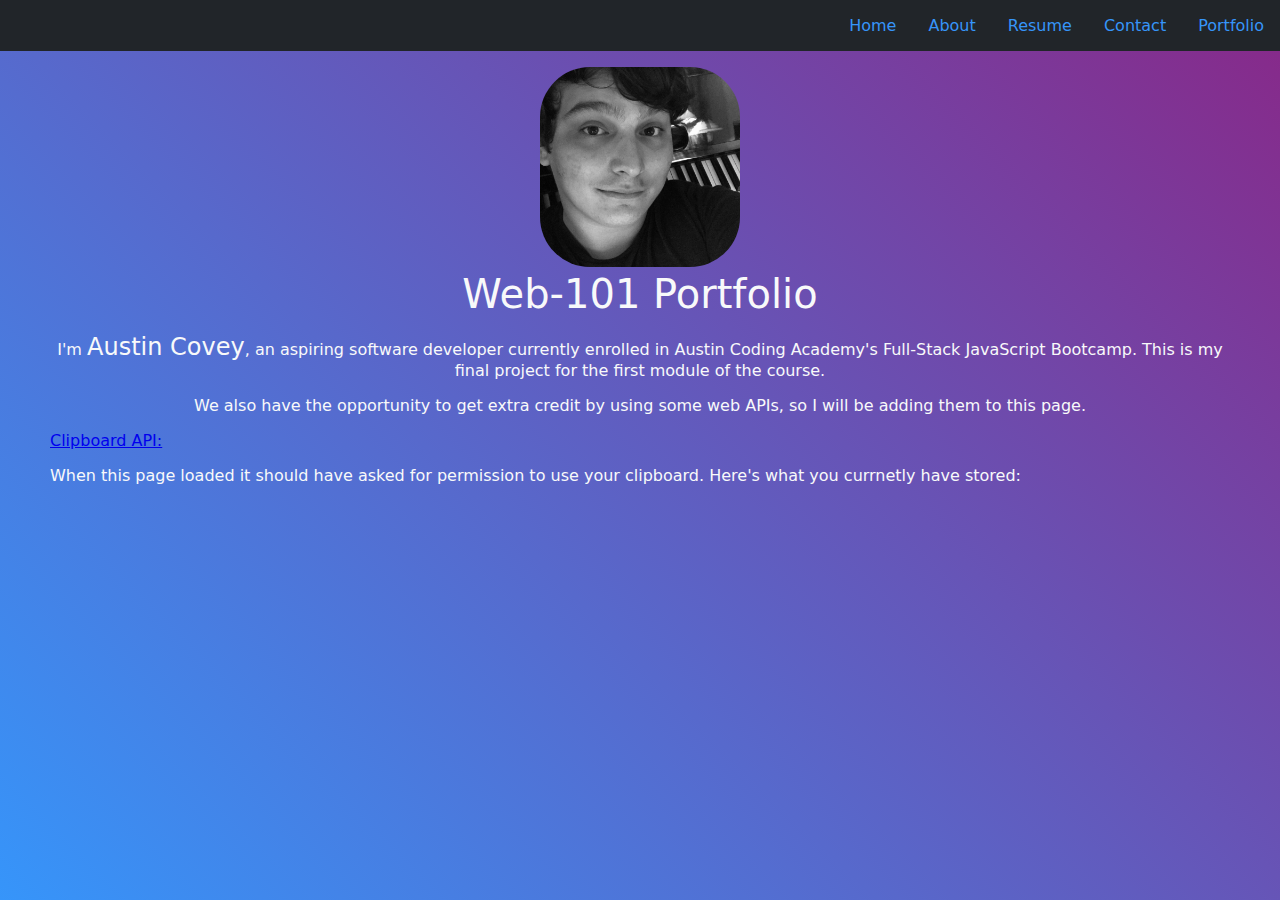
==== index.html @ 27605db6 "need to check if 'document not in focus' promise error happens" ====
<!DOCTYPE html>
<html lang="en">
  <head>
    <meta charset="UTF-8" />
    <meta name="viewport" content="width=device-width, initial-scale=1.0" />
    <link
      href="[data-uri]"
      rel="icon"
      type="image/x-icon"
    />
    <script src="script.js" defer></script>
    <link rel="stylesheet" href="./style.css" />
    <title>Home Page</title>
  </head>
  <body class="">
    <nav>
      <ul class="" id="nav-element">
        <li class="nav-item">
          <a class="nav-link active" aria-current="page" href="./index.html"
            >Home</a
          >
        </li>
        <li class="nav-item">
          <a class="nav-link" href="./about.html">About</a>
        </li>
        <li class="nav-item">
          <a class="nav-link" href="./resume.html">Resume</a>
        </li>
        <li class="nav-item">
          <a class="nav-link" href="./contact.html">Contact</a>
        </li>
        <li class="nav-item">
          <a class="nav-link" href="./portfolio.html">Portfolio</a>
        </li>
      </ul>
    </nav>
    <section class="content-1">
      <img src="./cringe.jpeg" alt="profile picture" class="profile-pic" />
      <h1 class="text-light">Web-101 Portfolio</h1>
      <p>
        I'm <span class="name">Austin Covey</span>, an aspiring software
        developer currently enrolled in Austin Coding Academy's Full-Stack
        JavaScript Bootcamp. This is my final project for the first module of
        the course.
      </p>
      <p>
        We also have the opportunity to get extra credit by using some web APIs,
        so I will be adding them to this page.
      </p>
    </section>
    <section class="content-2">
      <h4>
        <a href="https://developer.mozilla.org/en-US/docs/Web/API/Clipboard_API"
          >Clipboard API:</a
        >
      </h4>
      <p>
        When this page loaded it should have asked for permission to use your
        clipboard. Here's what you currnetly have stored:
      </p>
      <p class="clip"></p>
    </section>
    <section class="content-3">
      <!-- <div id="div1" ondrop="drop(event)" ondragover="allowDrop(event)"></div>

      <img
        id="drag1"
        src="./cringe.jpeg"
        draggable="true"
        ondragstart="drag(event)"
      /> -->
    </section>
  </body>
</html>
---- style.css ----
* {
  box-sizing: border-box;
}

html {
  height: 100vh;
  background-image: linear-gradient(45deg, #3695fa, #882888);
}

h1,
h2,
h3,
h4,
h5,
h6 {
  margin-top: 0;
  margin-bottom: 0.5rem;
  font-weight: 400;
  /* line-height: 1.2; */
}

h1 {
  font-size: 2.5rem;
}

body {
  /* background-image: linear-gradient(45deg, #3695fa, #882888); */
  /* height: 115vh; */
  /* overflow: hidden; */
  /* font-family: system-ui, -apple-system, "Segoe UI", Roboto, "Helvetica Neue",
    "Noto Sans", "Liberation Sans", Arial, sans-serif, "Apple Color Emoji",
    "Segoe UI Emoji", "Segoe UI Symbol", "Noto Color Emoji"; */
  font-family: system-ui, -apple-system, "Segoe UI", Roboto, "Helvetica Neue",
    "Noto Sans", "Liberation Sans", Arial, sans-serif, "Apple Color Emoji",
    "Segoe UI Emoji", "Segoe UI Symbol", "Noto Color Emoji";
  margin: 0;
  color: rgb(248, 249, 250);
}

section {
  text-align: justify;
  margin: 10px 50px;
}

#div1 {
  width: 350px;
  height: 70px;
  padding: 10px;
  border: 1px solid #aaaaaa;
}

/* NAV SECTION */
nav {
  background-color: rgb(33, 37, 41);
  display: flex;
  justify-content: center;
}
ul {
  display: flex;
  justify-content: flex-end;
  list-style-type: none;
  padding-inline-start: 0;
}
li > a {
  padding: 1em 1em;
  text-decoration: none;
  color: #3695fa;
  transition: color 150ms;
}
li > a:hover {
  color: rgb(4, 59, 179);

  /* transform: translateY(-10px); */
  transform: scale(1.2);
}

.content-1 {
  margin-top: 1rem;
  text-align: center;
}

.profile-pic {
  height: 200px;
  border-radius: 25%;
  display: inline-block;
}

.name {
  font-size: 1.5em;
}

@media (min-width: 576px) {
  nav {
    justify-content: flex-end;
  }
}

/* @media (min-width: 992px) {
  .container {
    display: grid;
    grid-template-columns: 1fr 1fr 1fr;
    grid-template-rows: 1fr 1fr;
    grid-template-areas:
      "main main main"
      "one two three";
  }
  .one,
  .two,
  .three {
    background-color: blue;
  }
  h1 {
    font-size: 60px;
  }
} */
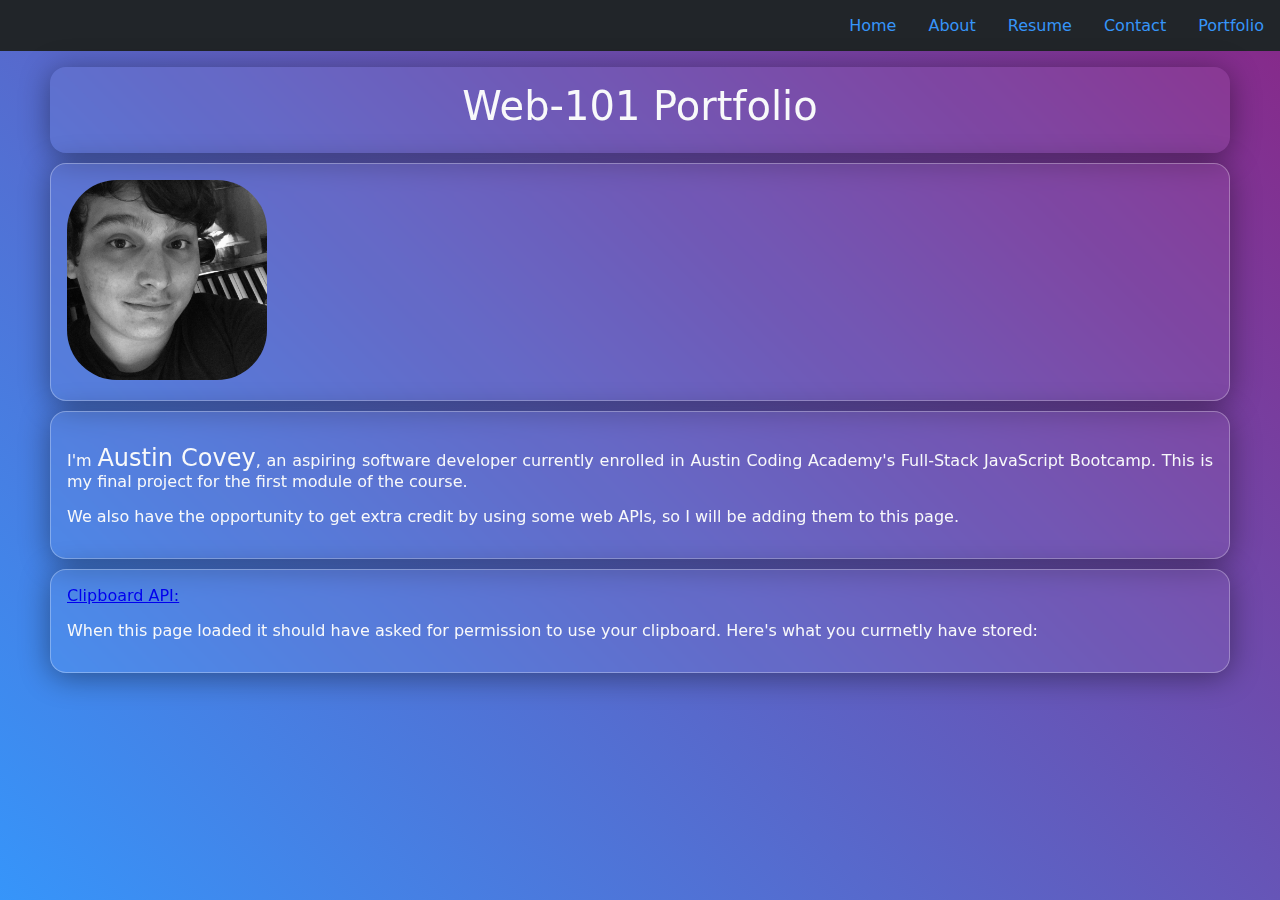
==== commit f9926808: "there is always hope" ====
--- a/index.html
+++ b/index.html
@@ -1,5 +1,5 @@
 <!DOCTYPE html>
-<html lang="en">
+<html lang="en" id="html">
   <head>
     <meta charset="UTF-8" />
     <meta name="viewport" content="width=device-width, initial-scale=1.0" />
@@ -10,6 +10,7 @@
     />
     <script src="script.js" defer></script>
     <link rel="stylesheet" href="./style.css" />
+    <link rel="stylesheet" href="index.css" />
     <title>Home Page</title>
   </head>
   <body class="">
@@ -34,9 +35,13 @@
         </li>
       </ul>
     </nav>
-    <section class="content-1">
+    <section class="one">
+      <h1 class="text-light">Web-101 Portfolio</h1>
+    </section>
+    <section class="two">
       <img src="./cringe.jpeg" alt="profile picture" class="profile-pic" />
-      <h1 class="text-light">Web-101 Portfolio</h1>
+    </section>
+    <section class="three">
       <p>
         I'm <span class="name">Austin Covey</span>, an aspiring software
         developer currently enrolled in Austin Coding Academy's Full-Stack
@@ -48,7 +53,7 @@
         so I will be adding them to this page.
       </p>
     </section>
-    <section class="content-2">
+    <section class="four">
       <h4>
         <a href="https://developer.mozilla.org/en-US/docs/Web/API/Clipboard_API"
           >Clipboard API:</a
@@ -60,15 +65,15 @@
       </p>
       <p class="clip"></p>
     </section>
-    <section class="content-3">
-      <!-- <div id="div1" ondrop="drop(event)" ondragover="allowDrop(event)"></div>
+    <!-- <section class="content-3">
+      <div id="div1" ondrop="drop(event)" ondragover="allowDrop(event)"></div>
 
       <img
         id="drag1"
         src="./cringe.jpeg"
         draggable="true"
         ondragstart="drag(event)"
-      /> -->
-    </section>
+      />
+    </section> -->
   </body>
 </html>
--- a/style.css
+++ b/style.css
@@ -1,9 +1,11 @@
+/* Global Styles */
+
 * {
   box-sizing: border-box;
 }
 
 html {
-  height: 100vh;
+  /* height: 100vh; */
   background-image: linear-gradient(45deg, #3695fa, #882888);
 }
 
@@ -38,15 +40,18 @@
 }
 
 section {
-  text-align: justify;
-  margin: 10px 50px;
+  margin: 1em;
+  padding: 1em;
+  background: rgba(255, 255, 255, 0.05);
+  border-radius: 16px;
+  box-shadow: 0 4px 30px rgba(0, 0, 0, 0.4);
+  backdrop-filter: blur(5px);
+  -webkit-backdrop-filter: blur(5px);
+  border: 1px solid rgba(255, 255, 255, 0.3);
 }
 
-#div1 {
-  width: 350px;
-  height: 70px;
-  padding: 10px;
-  border: 1px solid #aaaaaa;
+.one {
+  border: none;
 }
 
 /* NAV SECTION */
@@ -69,47 +74,14 @@
 }
 li > a:hover {
   color: rgb(4, 59, 179);
-
-  /* transform: translateY(-10px); */
   transform: scale(1.2);
 }
 
-.content-1 {
-  margin-top: 1rem;
-  text-align: center;
-}
+/* End of nav section  */
 
-.profile-pic {
-  height: 200px;
-  border-radius: 25%;
-  display: inline-block;
-}
-
-.name {
-  font-size: 1.5em;
-}
-
+/* nav adjusts at tablet breakpoint */
 @media (min-width: 576px) {
   nav {
     justify-content: flex-end;
   }
 }
-
-/* @media (min-width: 992px) {
-  .container {
-    display: grid;
-    grid-template-columns: 1fr 1fr 1fr;
-    grid-template-rows: 1fr 1fr;
-    grid-template-areas:
-      "main main main"
-      "one two three";
-  }
-  .one,
-  .two,
-  .three {
-    background-color: blue;
-  }
-  h1 {
-    font-size: 60px;
-  }
-} */
--- a/index.css
+++ b/index.css
@@ -0,0 +1,28 @@
+html {
+  height: 100vh;
+}
+
+.one {
+  margin-top: 1rem;
+  text-align: center;
+}
+
+.profile-pic {
+  height: 200px;
+  border-radius: 25%;
+  display: inline-block;
+}
+
+.name {
+  font-size: 1.5em;
+}
+
+section {
+  text-align: justify;
+  margin: 10px 50px;
+}
+
+/* @media (min-width: 576px) {
+}
+@media (min-width: 992px) {
+} */
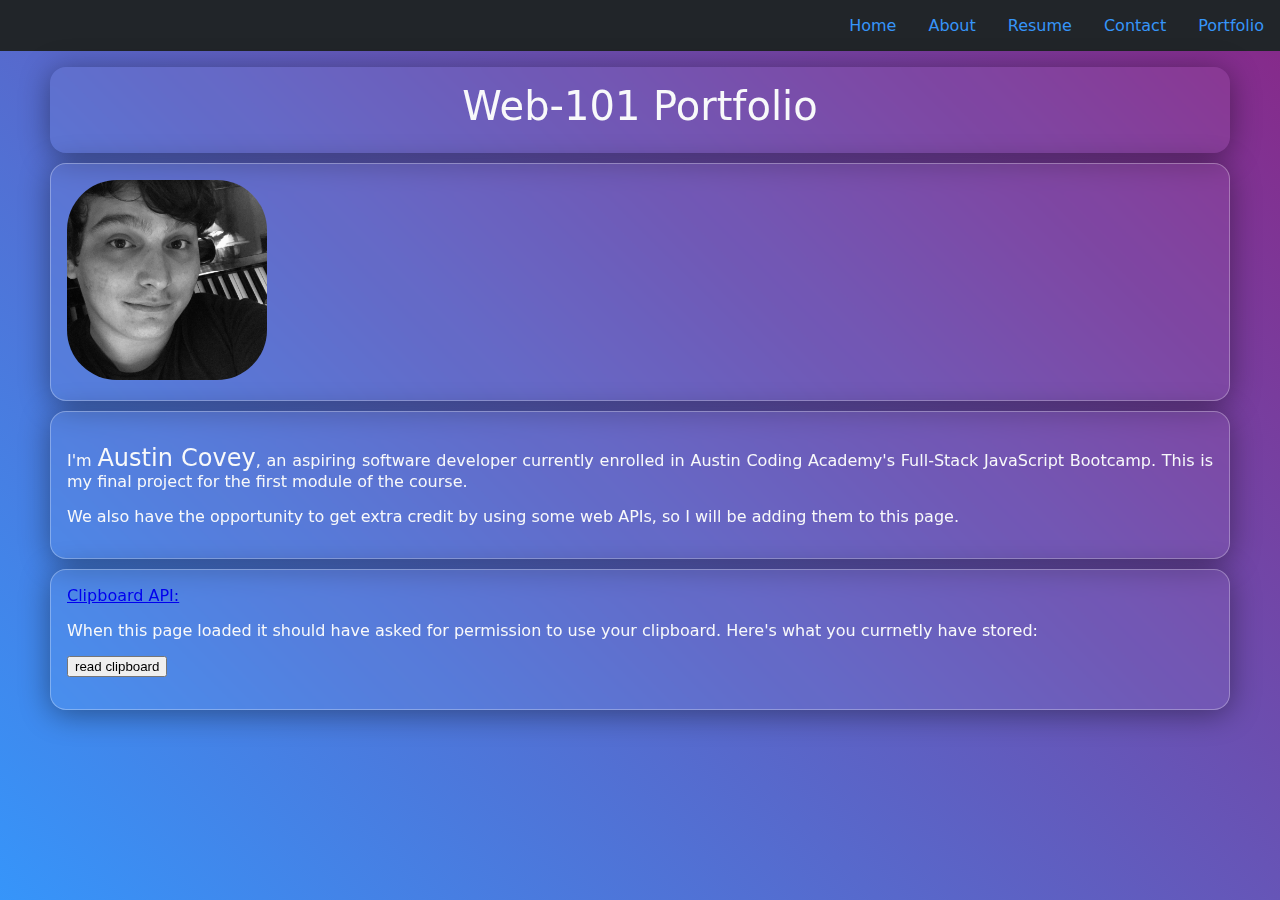
==== commit 4d98a023: "gradual progress" ====
--- a/index.html
+++ b/index.html
@@ -63,6 +63,7 @@
         When this page loaded it should have asked for permission to use your
         clipboard. Here's what you currnetly have stored:
       </p>
+      <button id="readButton">read clipboard</button>
       <p class="clip"></p>
     </section>
     <!-- <section class="content-3">
--- a/style.css
+++ b/style.css
@@ -79,6 +79,41 @@
 
 /* End of nav section  */
 
+/* pre-defining grid elements one through ten
+in global styles */
+.one {
+  grid-area: one;
+  text-align: center;
+}
+.two {
+  grid-area: two;
+}
+.three {
+  /* min-height: 222px; */
+  grid-area: three;
+}
+.four {
+  grid-area: four;
+}
+.five {
+  grid-area: five;
+}
+.six {
+  grid-area: six;
+}
+.seven {
+  grid-area: seven;
+}
+.eight {
+  grid-area: eight;
+}
+.nine {
+  grid-area: nine;
+}
+.ten {
+  grid-area: ten;
+}
+
 /* nav adjusts at tablet breakpoint */
 @media (min-width: 576px) {
   nav {
--- a/index.css
+++ b/index.css
@@ -4,7 +4,7 @@
 
 .one {
   margin-top: 1rem;
-  text-align: center;
+  /* text-align: center; */
 }
 
 .profile-pic {
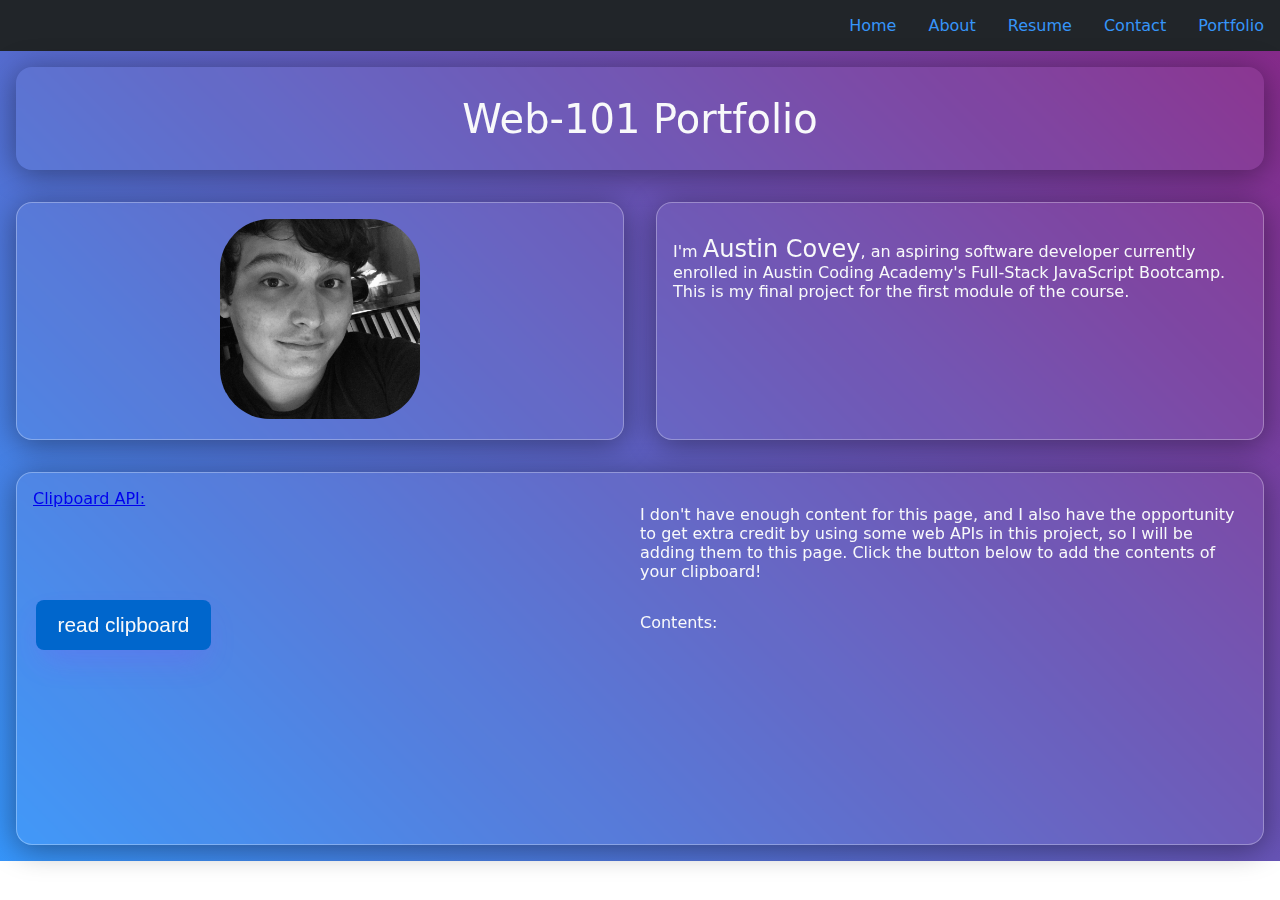
==== commit 772fad33: "periodic update" ====
--- a/index.html
+++ b/index.html
@@ -35,38 +35,40 @@
         </li>
       </ul>
     </nav>
-    <section class="one">
-      <h1 class="text-light">Web-101 Portfolio</h1>
-    </section>
-    <section class="two">
-      <img src="./cringe.jpeg" alt="profile picture" class="profile-pic" />
-    </section>
-    <section class="three">
-      <p>
-        I'm <span class="name">Austin Covey</span>, an aspiring software
-        developer currently enrolled in Austin Coding Academy's Full-Stack
-        JavaScript Bootcamp. This is my final project for the first module of
-        the course.
-      </p>
-      <p>
-        We also have the opportunity to get extra credit by using some web APIs,
-        so I will be adding them to this page.
-      </p>
-    </section>
-    <section class="four">
-      <h4>
-        <a href="https://developer.mozilla.org/en-US/docs/Web/API/Clipboard_API"
-          >Clipboard API:</a
-        >
-      </h4>
-      <p>
-        When this page loaded it should have asked for permission to use your
-        clipboard. Here's what you currnetly have stored:
-      </p>
-      <button id="readButton">read clipboard</button>
-      <p class="clip"></p>
-    </section>
-    <!-- <section class="content-3">
+    <div class="section-grid">
+      <section class="one">
+        <h1 class="text-light">Web-101 Portfolio</h1>
+      </section>
+      <section class="two">
+        <img src="./cringe.jpeg" alt="profile picture" class="profile-pic" />
+      </section>
+      <section class="three">
+        <p>
+          I'm <span class="name">Austin Covey</span>, an aspiring software
+          developer currently enrolled in Austin Coding Academy's Full-Stack
+          JavaScript Bootcamp. This is my final project for the first module of
+          the course.
+        </p>
+      </section>
+      <section class="four">
+        <h4 class="nested-h4">
+          <a
+            href="https://developer.mozilla.org/en-US/docs/Web/API/Clipboard_API"
+            >Clipboard API:</a
+          >
+        </h4>
+        <p class="nested-p">
+          I don't have enough content for this page, and I also have the
+          opportunity to get extra credit by using some web APIs in this
+          project, so I will be adding them to this page. Click the button below
+          to add the contents of your clipboard!
+        </p>
+        <button class="general-button nested-button" id="readButton">
+          read clipboard
+        </button>
+        <p class="clip nested-clip">Contents:</p>
+      </section>
+      <!-- <section class="content-3">
       <div id="div1" ondrop="drop(event)" ondragover="allowDrop(event)"></div>
 
       <img
@@ -76,5 +78,6 @@
         ondragstart="drag(event)"
       />
     </section> -->
+    </div>
   </body>
 </html>
--- a/style.css
+++ b/style.css
@@ -5,8 +5,9 @@
 }
 
 html {
-  /* height: 100vh; */
   background-image: linear-gradient(45deg, #3695fa, #882888);
+  background-repeat: no-repeat;
+  background-size: auto;
 }
 
 h1,
@@ -15,8 +16,9 @@
 h4,
 h5,
 h6 {
-  margin-top: 0;
-  margin-bottom: 0.5rem;
+  /* margin-top: 0; */
+  /* margin-bottom: 0.5rem; */
+  margin: 0;
   font-weight: 400;
   /* line-height: 1.2; */
 }
@@ -48,6 +50,30 @@
   backdrop-filter: blur(5px);
   -webkit-backdrop-filter: blur(5px);
   border: 1px solid rgba(255, 255, 255, 0.3);
+}
+
+.general-button {
+  background-color: #0066cc;
+  border: 0;
+  border-radius: 8px;
+  box-shadow: rgba(151, 65, 252, 0.2) 0 15px 30px -5px;
+  box-sizing: border-box;
+  color: rgb(248, 249, 250);
+  /* display: flex;
+  justify-content: center; */
+  font-size: 1.3rem;
+  line-height: 1em;
+  max-width: 100%;
+  min-width: 140px;
+  padding: 15px 14px;
+  cursor: pointer;
+  margin: 3px;
+  transition: margin 400ms, background-color 400ms;
+}
+
+.general-button:hover {
+  margin: 0;
+  background-color: #6666ff;
 }
 
 .one {
--- a/index.css
+++ b/index.css
@@ -1,16 +1,22 @@
-html {
-  height: 100vh;
-}
-
 .one {
   margin-top: 1rem;
   /* text-align: center; */
+  display: flex;
+  justify-content: center;
+  align-items: center;
+}
+
+.two {
+  /* margin: 0 auto; */
+  text-align: center;
 }
 
 .profile-pic {
   height: 200px;
   border-radius: 25%;
-  display: inline-block;
+  /* display: inline-block; */
+  /* margin: 0 auto;
+  text-align: center; */
 }
 
 .name {
@@ -18,11 +24,80 @@
 }
 
 section {
-  text-align: justify;
-  margin: 10px 50px;
+  /* text-align: justify; */
+  /* margin: 10px 50px; */
 }
 
-/* @media (min-width: 576px) {
+/* #readButton {
+  background-color: blue;
+  border: 0;
+  border-radius: 8px;
+  box-shadow: rgba(151, 65, 252, 0.2) 0 15px 30px -5px;
+  box-sizing: border-box;
+  cursor: pointer;
+  margin: 5px 0 0 5px;
+  transition: margin 400ms;
+  transition: background-image 400ms;
+} */
+
+/* #readButton:hover {
+  margin: 0 0 0 0;
+  background-image: linear-gradient(144deg, #000000, #140387 50%, #69d8e0);
+} */
+
+@media (min-width: 576px) {
+  .section-grid {
+    display: grid;
+    grid-template-columns: 1fr 1fr;
+    grid-template-rows: 0.5fr 1fr 1.5fr;
+    grid-template-areas:
+      "one one"
+      "two three"
+      "four four";
+
+    /* grid-gap: 50px; */
+    /* margin-bottom: 50px; */
+  }
+  .four {
+    /* display: grid;
+    grid-template-columns: 1fr 1fr;
+    grid-template-rows: 0.5fr 1.5fr;
+    grid-template-areas:
+      "h4 p"
+      "btn p2"; */
+    max-height: 400px;
+    overflow-y: auto;
+  }
 }
 @media (min-width: 992px) {
-} */
+  .nested-h4 {
+    grid-area: h4;
+  }
+  .nested-p {
+    grid-area: p;
+  }
+  .nested-button {
+    grid-area: btn;
+  }
+  .nested-clip {
+    grid-area: p2;
+    overflow-y: hidden;
+  }
+  .two {
+    max-height: 250px;
+  }
+  .four {
+    display: grid;
+    grid-template-columns: 1fr 1fr;
+    grid-template-rows: 0.5fr 1.5fr;
+    grid-template-areas:
+      "h4 p"
+      "btn p2";
+    /* max-height: 400px;
+    overflow-y: auto; */
+  }
+  .general-button {
+    height: 50px;
+    width: 175px;
+  }
+}
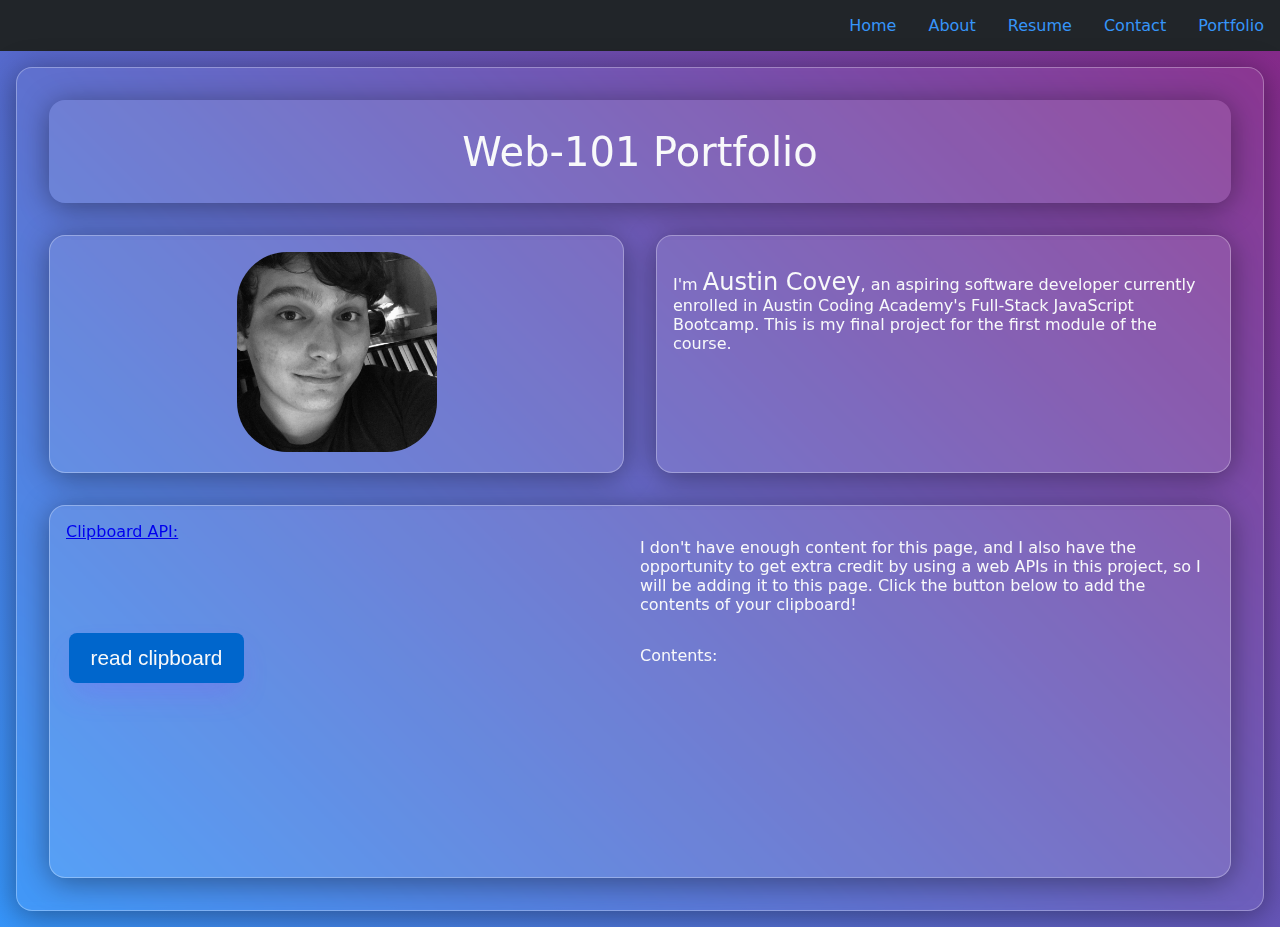
==== commit 22553dce: "I believe I'm done" ====
--- a/index.html
+++ b/index.html
@@ -10,7 +10,7 @@
     />
     <script src="script.js" defer></script>
     <link rel="stylesheet" href="./style.css" />
-    <link rel="stylesheet" href="index.css" />
+    <link rel="stylesheet" href="./index.css" />
     <title>Home Page</title>
   </head>
   <body class="">
@@ -35,7 +35,7 @@
         </li>
       </ul>
     </nav>
-    <div class="section-grid">
+    <section class="section-grid">
       <section class="one">
         <h1 class="text-light">Web-101 Portfolio</h1>
       </section>
@@ -59,25 +59,15 @@
         </h4>
         <p class="nested-p">
           I don't have enough content for this page, and I also have the
-          opportunity to get extra credit by using some web APIs in this
-          project, so I will be adding them to this page. Click the button below
-          to add the contents of your clipboard!
+          opportunity to get extra credit by using a web APIs in this project,
+          so I will be adding it to this page. Click the button below to add the
+          contents of your clipboard!
         </p>
         <button class="general-button nested-button" id="readButton">
           read clipboard
         </button>
         <p class="clip nested-clip">Contents:</p>
       </section>
-      <!-- <section class="content-3">
-      <div id="div1" ondrop="drop(event)" ondragover="allowDrop(event)"></div>
-
-      <img
-        id="drag1"
-        src="./cringe.jpeg"
-        draggable="true"
-        ondragstart="drag(event)"
-      />
-    </section> -->
-    </div>
+    </section>
   </body>
 </html>
